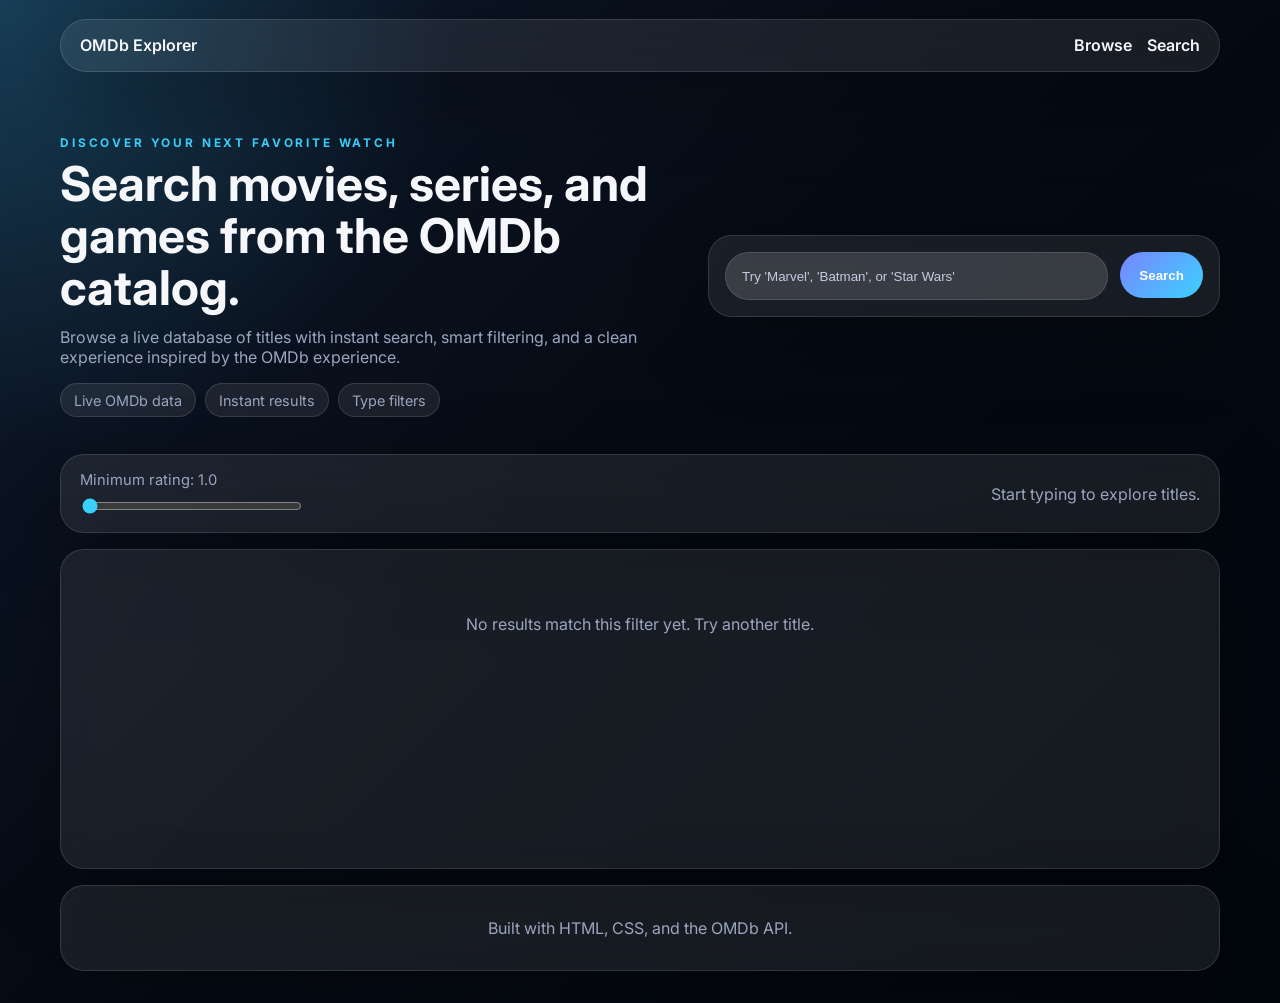
==== index.html @ db1e67c3 "Add files via upload final project" ====
<!DOCTYPE html>
<html lang="en">
  <head>
    <meta charset="UTF-8" />
    <meta name="viewport" content="width=device-width, initial-scale=1.0" />
    <title>OMDb Explorer</title>
    <link rel="preconnect" href="https://fonts.googleapis.com" />
    <link rel="preconnect" href="https://fonts.gstatic.com" crossorigin />
    <link
      href="https://fonts.googleapis.com/css2?family=Inter:wght@400;500;600;700&display=swap"
      rel="stylesheet"
    />
    <link rel="stylesheet" href="style.css" />
  </head>
  <body>
    <div class="page-shell">
      <header class="topbar">
        <nav class="nav" aria-label="Primary navigation">
          <a class="brand" href="#">OMDb Explorer</a>
          <div class="nav-links">
            <a class="nav-link" href="#results">Browse</a>
            <a class="nav-link" href="#search-form">Search</a>
          </div>
        </nav>
      </header>

      <main>
        <section class="hero">
          <div class="hero-copy">
            <p class="eyebrow">Discover your next favorite watch</p>
            <h1>Search movies, series, and games from the OMDb catalog.</h1>
            <p class="hero-text">
              Browse a live database of titles with instant search, smart filtering, and a clean experience inspired by the OMDb experience.
            </p>
            <div class="hero-badges" aria-label="Highlights">
              <span>Live OMDb data</span>
              <span>Instant results</span>
              <span>Type filters</span>
            </div>
          </div>

          <form id="search-form" class="search-card">
            <div class="search-stack">
              <label class="sr-only" for="search-input">Search title</label>
              <input
                id="search-input"
                name="query"
                type="text"
                placeholder="Try 'Marvel', 'Batman', or 'Star Wars'"
                autocomplete="off"
              />
            </div>
            <button type="submit">Search</button>
          </form>
        </section>

        <section class="toolbar" aria-label="Results controls">
          <div class="rating-control">
            <label for="rating-slider">Minimum rating: <span id="rating-value">1.0</span></label>
            <input id="rating-slider" type="range" min="1" max="10" step="0.5" value="1" />
          </div>
          <p id="status" class="status" aria-live="polite">Start typing to explore titles.</p>
        </section>

        <section id="results" class="results-section" aria-live="polite">
          <div id="loading" class="loading hidden" role="status" aria-label="Loading results">
            <div class="spinner"></div>
            <span>Loading results…</span>
          </div>
          <div id="results-grid" class="results-grid"></div>
        </section>
      </main>

      <footer class="footer">
        <p>Built with HTML, CSS, and the OMDb API.</p>
      </footer>
    </div>

    <script src="app.js"></script>
  </body>
</html>
---- style.css ----
:root {
  color-scheme: dark;
  --bg: #060b14;
  --bg-soft: #0f1a2d;
  --surface: rgba(255, 255, 255, 0.08);
  --surface-strong: rgba(255, 255, 255, 0.14);
  --text: #f6f7fb;
  --muted: #9aa6bf;
  --accent: #7a84ff;
  --accent-2: #3ad2ff;
  --border: rgba(255, 255, 255, 0.12);
  --shadow: 0 24px 80px rgba(0, 0, 0, 0.28);
}

* {
  box-sizing: border-box;
}

body {
  margin: 0;
  font-family: 'Inter', sans-serif;
  color: var(--text);
  background:
    radial-gradient(circle at top left, rgba(58, 210, 255, 0.2), transparent 28%),
    linear-gradient(135deg, var(--bg-soft) 0%, var(--bg) 45%, #02060d 100%);
  min-height: 100vh;
}

.page-shell {
  width: min(1160px, calc(100% - 2rem));
  margin: 0 auto;
  padding-bottom: 2rem;
}

.topbar {
  padding: 1.2rem 0;
}

.nav {
  display: flex;
  align-items: center;
  justify-content: space-between;
  padding: 0.95rem 1.2rem;
  background: rgba(255, 255, 255, 0.08);
  border: 1px solid var(--border);
  border-radius: 999px;
  backdrop-filter: blur(14px);
  box-shadow: var(--shadow);
}

.brand,
.nav-link {
  color: var(--text);
  text-decoration: none;
  font-weight: 600;
}

.nav-links {
  display: flex;
  gap: 0.9rem;
}

.hero {
  display: grid;
  grid-template-columns: 1.1fr 0.9fr;
  gap: 1.4rem;
  align-items: center;
  padding: 2.4rem 0 1.35rem;
}

.hero-copy {
  padding: 0.4rem 0;
}

.eyebrow {
  margin: 0 0 0.55rem;
  color: var(--accent-2);
  text-transform: uppercase;
  letter-spacing: 0.24em;
  font-size: 0.74rem;
  font-weight: 700;
}

.hero h1 {
  font-size: clamp(2rem, 4vw, 3rem);
  margin: 0 0 0.85rem;
  line-height: 1.08;
}

.hero-text {
  color: var(--muted);
  margin: 0;
  max-width: 680px;
  font-size: 1rem;
}

.hero-badges {
  display: flex;
  flex-wrap: wrap;
  gap: 0.6rem;
  margin-top: 1rem;
}

.hero-badges span {
  padding: 0.45rem 0.8rem;
  border-radius: 999px;
  background: rgba(255, 255, 255, 0.08);
  color: var(--muted);
  font-size: 0.9rem;
  border: 1px solid var(--border);
}

.search-card,
.toolbar,
.results-section,
.footer {
  background: rgba(255, 255, 255, 0.08);
  border: 1px solid var(--border);
  border-radius: 24px;
  backdrop-filter: blur(16px);
  box-shadow: var(--shadow);
}

.search-card {
  padding: 1rem;
  display: flex;
  gap: 0.75rem;
  align-items: flex-start;
}

.search-stack {
  display: flex;
  flex-direction: column;
  gap: 0.65rem;
  width: 100%;
}

.search-card input,
.toolbar select {
  width: 100%;
  padding: 0.95rem 1rem;
  border-radius: 999px;
  border: 1px solid var(--border);
  background: rgba(255, 255, 255, 0.14);
  color: var(--text);
  outline: none;
}

.search-card input::placeholder {
  color: #c5cce4;
}

.search-card button {
  border: 0;
  border-radius: 999px;
  padding: 0.95rem 1.2rem;
  background: linear-gradient(135deg, var(--accent), var(--accent-2));
  color: white;
  font-weight: 700;
  cursor: pointer;
  transition: transform 180ms ease, box-shadow 180ms ease;
}

.search-card button:hover {
  transform: translateY(-1px);
  box-shadow: 0 12px 24px rgba(58, 210, 255, 0.16);
}

.toolbar {
  display: flex;
  justify-content: space-between;
  align-items: center;
  padding: 1rem 1.2rem;
  margin: 0.6rem 0 1rem;
  gap: 1rem;
}

.rating-control {
  display: flex;
  flex-direction: column;
  gap: 0.4rem;
  min-width: 220px;
}

.rating-control label {
  color: var(--muted);
  font-size: 0.92rem;
}

.rating-control input[type="range"] {
  width: 100%;
  accent-color: var(--accent-2);
}

.toolbar-label {
  margin: 0 0 0.25rem;
  font-size: 0.76rem;
  color: var(--muted);
  text-transform: uppercase;
  letter-spacing: 0.15em;
}

.status {
  color: var(--muted);
  margin: 0;
}

.results-section {
  padding: 1rem;
  min-height: 320px;
}

.results-grid {
  display: grid;
  grid-template-columns: repeat(auto-fit, minmax(220px, 1fr));
  gap: 1rem;
}

.card {
  background: rgba(255, 255, 255, 0.08);
  border: 1px solid var(--border);
  border-radius: 18px;
  overflow: hidden;
  display: flex;
  flex-direction: column;
  transition: transform 180ms ease, border-color 180ms ease;
}

.card:hover {
  transform: translateY(-3px);
  border-color: rgba(58, 210, 255, 0.5);
}

.card img {
  width: 100%;
  aspect-ratio: 2 / 3;
  object-fit: cover;
  display: block;
  background: #111;
}

.card-body {
  padding: 0.95rem;
  display: flex;
  flex-direction: column;
  gap: 0.4rem;
}

.card h3 {
  margin: 0;
  font-size: 1rem;
}

.card p {
  margin: 0;
  color: var(--muted);
  font-size: 0.92rem;
}

.loading {
  display: flex;
  flex-direction: column;
  align-items: center;
  justify-content: center;
  gap: 0.75rem;
  color: var(--muted);
  min-height: 220px;
}

.spinner {
  width: 42px;
  height: 42px;
  border-radius: 50%;
  border: 4px solid rgba(255,255,255,0.22);
  border-top-color: var(--accent-2);
  animation: spin 0.7s linear infinite;
}

.hidden {
  display: none;
}

.empty-state {
  text-align: center;
  color: var(--muted);
  padding: 2rem 0;
}

.footer {
  margin-top: 1rem;
  text-align: center;
  padding: 1rem;
  color: var(--muted);
}

.sr-only {
  position: absolute;
  width: 1px;
  height: 1px;
  padding: 0;
  margin: -1px;
  overflow: hidden;
  clip: rect(0, 0, 0, 0);
  white-space: nowrap;
  border: 0;
}

@keyframes spin {
  to { transform: rotate(360deg); }
}

@media (max-width: 760px) {
  .hero {
    grid-template-columns: 1fr;
  }

  .search-card,
  .toolbar {
    flex-direction: column;
    align-items: stretch;
  }

  .search-card {
    align-items: stretch;
  }

  .toolbar {
    gap: 0.7rem;
  }

  .filter-group {
    width: 100%;
  }
}
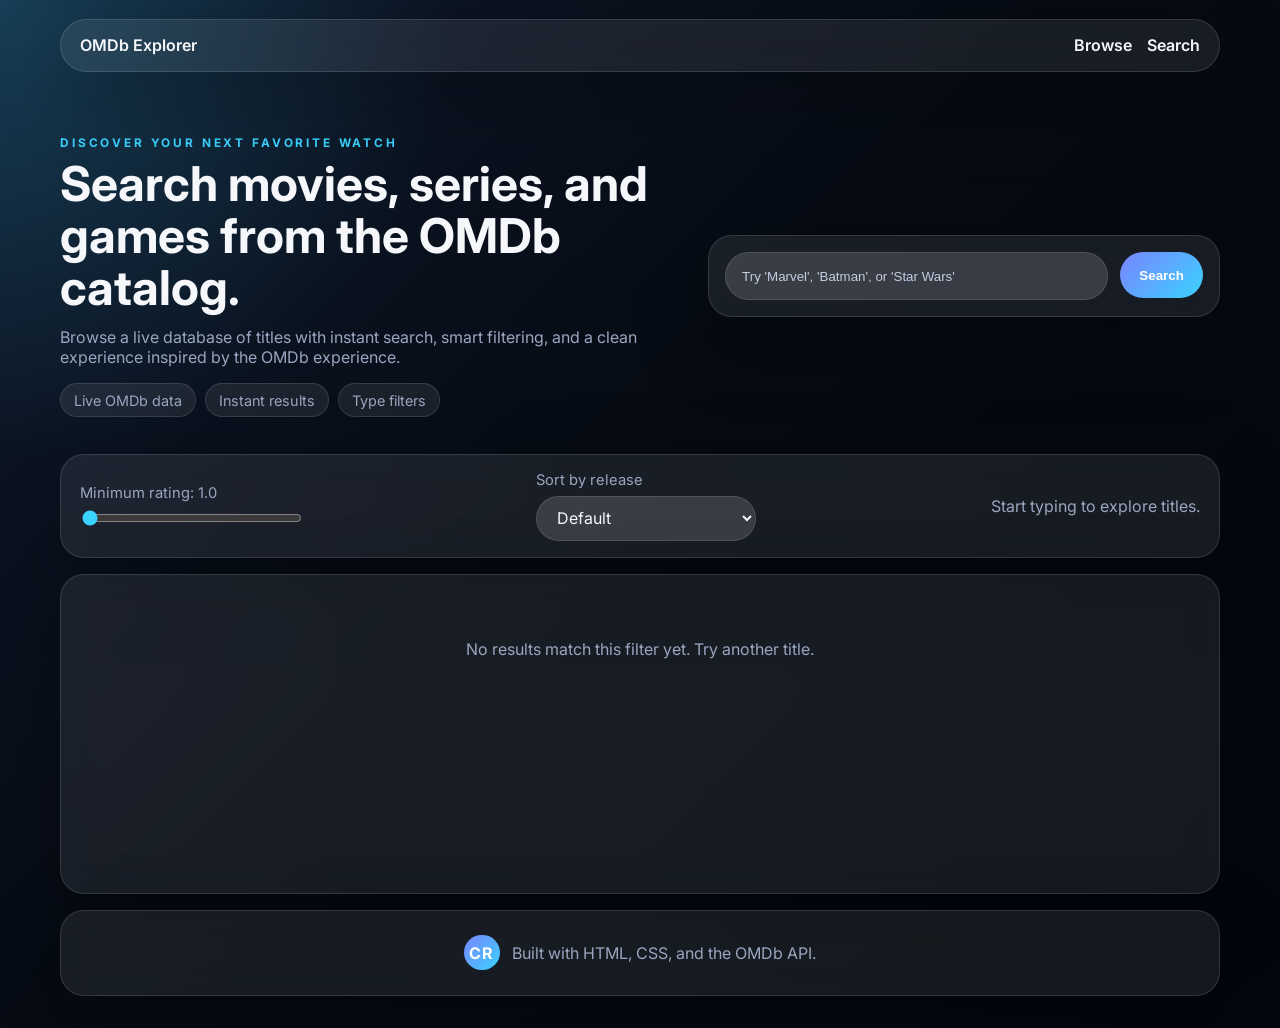
==== commit 68b42fa3: "updates" ====
--- a/index.html
+++ b/index.html
@@ -1,81 +1,91 @@
-<!DOCTYPE html>
-<html lang="en">
-  <head>
-    <meta charset="UTF-8" />
-    <meta name="viewport" content="width=device-width, initial-scale=1.0" />
-    <title>OMDb Explorer</title>
-    <link rel="preconnect" href="https://fonts.googleapis.com" />
-    <link rel="preconnect" href="https://fonts.gstatic.com" crossorigin />
-    <link
-      href="https://fonts.googleapis.com/css2?family=Inter:wght@400;500;600;700&display=swap"
-      rel="stylesheet"
-    />
-    <link rel="stylesheet" href="style.css" />
-  </head>
-  <body>
-    <div class="page-shell">
-      <header class="topbar">
-        <nav class="nav" aria-label="Primary navigation">
-          <a class="brand" href="#">OMDb Explorer</a>
-          <div class="nav-links">
-            <a class="nav-link" href="#results">Browse</a>
-            <a class="nav-link" href="#search-form">Search</a>
-          </div>
-        </nav>
-      </header>
-
-      <main>
-        <section class="hero">
-          <div class="hero-copy">
-            <p class="eyebrow">Discover your next favorite watch</p>
-            <h1>Search movies, series, and games from the OMDb catalog.</h1>
-            <p class="hero-text">
-              Browse a live database of titles with instant search, smart filtering, and a clean experience inspired by the OMDb experience.
-            </p>
-            <div class="hero-badges" aria-label="Highlights">
-              <span>Live OMDb data</span>
-              <span>Instant results</span>
-              <span>Type filters</span>
-            </div>
-          </div>
-
-          <form id="search-form" class="search-card">
-            <div class="search-stack">
-              <label class="sr-only" for="search-input">Search title</label>
-              <input
-                id="search-input"
-                name="query"
-                type="text"
-                placeholder="Try 'Marvel', 'Batman', or 'Star Wars'"
-                autocomplete="off"
-              />
-            </div>
-            <button type="submit">Search</button>
-          </form>
-        </section>
-
-        <section class="toolbar" aria-label="Results controls">
-          <div class="rating-control">
-            <label for="rating-slider">Minimum rating: <span id="rating-value">1.0</span></label>
-            <input id="rating-slider" type="range" min="1" max="10" step="0.5" value="1" />
-          </div>
-          <p id="status" class="status" aria-live="polite">Start typing to explore titles.</p>
-        </section>
-
-        <section id="results" class="results-section" aria-live="polite">
-          <div id="loading" class="loading hidden" role="status" aria-label="Loading results">
-            <div class="spinner"></div>
-            <span>Loading results…</span>
-          </div>
-          <div id="results-grid" class="results-grid"></div>
-        </section>
-      </main>
-
-      <footer class="footer">
-        <p>Built with HTML, CSS, and the OMDb API.</p>
-      </footer>
-    </div>
-
-    <script src="app.js"></script>
-  </body>
-</html>
+<!DOCTYPE html>
+<html lang="en">
+  <head>
+    <meta charset="UTF-8" />
+    <meta name="viewport" content="width=device-width, initial-scale=1.0" />
+    <title>OMDb Explorer</title>
+    <link rel="preconnect" href="https://fonts.googleapis.com" />
+    <link rel="preconnect" href="https://fonts.gstatic.com" crossorigin />
+    <link
+      href="https://fonts.googleapis.com/css2?family=Inter:wght@400;500;600;700&display=swap"
+      rel="stylesheet"
+    />
+    <link rel="stylesheet" href="style.css" />
+  </head>
+  <body>
+    <div class="page-shell">
+      <header class="topbar">
+        <nav class="nav" aria-label="Primary navigation">
+          <a class="brand" href="#">OMDb Explorer</a>
+          <div class="nav-links">
+            <a class="nav-link" href="#results">Browse</a>
+            <a class="nav-link" href="#search-form">Search</a>
+          </div>
+        </nav>
+      </header>
+
+      <main>
+        <section class="hero">
+          <div class="hero-copy">
+            <p class="eyebrow">Discover your next favorite watch</p>
+            <h1>Search movies, series, and games from the OMDb catalog.</h1>
+            <p class="hero-text">
+              Browse a live database of titles with instant search, smart filtering, and a clean experience inspired by the OMDb experience.
+            </p>
+            <div class="hero-badges" aria-label="Highlights">
+              <span>Live OMDb data</span>
+              <span>Instant results</span>
+              <span>Type filters</span>
+            </div>
+          </div>
+
+          <form id="search-form" class="search-card">
+            <div class="search-stack">
+              <label class="sr-only" for="search-input">Search title</label>
+              <input
+                id="search-input"
+                name="query"
+                type="text"
+                placeholder="Try 'Marvel', 'Batman', or 'Star Wars'"
+                autocomplete="off"
+              />
+            </div>
+            <button type="submit">Search</button>
+          </form>
+        </section>
+
+        <section class="toolbar" aria-label="Results controls">
+          <div class="rating-control">
+            <label for="rating-slider">Minimum rating: <span id="rating-value">1.0</span></label>
+            <input id="rating-slider" type="range" min="1" max="10" step="0.5" value="1" />
+          </div>
+          <div class="rating-control">
+            <label for="sort-select">Sort by release</label>
+            <select id="sort-select">
+              <option value="default">Default</option>
+              <option value="newest">Newest first</option>
+            </select>
+          </div>
+          <p id="status" class="status" aria-live="polite">Start typing to explore titles.</p>
+        </section>
+
+        <section id="results" class="results-section" aria-live="polite">
+          <div id="loading" class="loading hidden" role="status" aria-label="Loading results">
+            <div class="spinner"></div>
+            <span>Loading results…</span>
+          </div>
+          <div id="results-grid" class="results-grid"></div>
+        </section>
+      </main>
+
+      <footer class="footer">
+        <div class="footer-brand" aria-label="Personal logo">
+          <span class="footer-logo">CR</span>
+          <p>Built with HTML, CSS, and the OMDb API.</p>
+        </div>
+      </footer>
+    </div>
+
+    <script src="app.js"></script>
+  </body>
+</html>
--- a/style.css
+++ b/style.css
@@ -1,334 +1,365 @@
-:root {
-  color-scheme: dark;
-  --bg: #060b14;
-  --bg-soft: #0f1a2d;
-  --surface: rgba(255, 255, 255, 0.08);
-  --surface-strong: rgba(255, 255, 255, 0.14);
-  --text: #f6f7fb;
-  --muted: #9aa6bf;
-  --accent: #7a84ff;
-  --accent-2: #3ad2ff;
-  --border: rgba(255, 255, 255, 0.12);
-  --shadow: 0 24px 80px rgba(0, 0, 0, 0.28);
-}
-
-* {
-  box-sizing: border-box;
-}
-
-body {
-  margin: 0;
-  font-family: 'Inter', sans-serif;
-  color: var(--text);
-  background:
-    radial-gradient(circle at top left, rgba(58, 210, 255, 0.2), transparent 28%),
-    linear-gradient(135deg, var(--bg-soft) 0%, var(--bg) 45%, #02060d 100%);
-  min-height: 100vh;
-}
-
-.page-shell {
-  width: min(1160px, calc(100% - 2rem));
-  margin: 0 auto;
-  padding-bottom: 2rem;
-}
-
-.topbar {
-  padding: 1.2rem 0;
-}
-
-.nav {
-  display: flex;
-  align-items: center;
-  justify-content: space-between;
-  padding: 0.95rem 1.2rem;
-  background: rgba(255, 255, 255, 0.08);
-  border: 1px solid var(--border);
-  border-radius: 999px;
-  backdrop-filter: blur(14px);
-  box-shadow: var(--shadow);
-}
-
-.brand,
-.nav-link {
-  color: var(--text);
-  text-decoration: none;
-  font-weight: 600;
-}
-
-.nav-links {
-  display: flex;
-  gap: 0.9rem;
-}
-
-.hero {
-  display: grid;
-  grid-template-columns: 1.1fr 0.9fr;
-  gap: 1.4rem;
-  align-items: center;
-  padding: 2.4rem 0 1.35rem;
-}
-
-.hero-copy {
-  padding: 0.4rem 0;
-}
-
-.eyebrow {
-  margin: 0 0 0.55rem;
-  color: var(--accent-2);
-  text-transform: uppercase;
-  letter-spacing: 0.24em;
-  font-size: 0.74rem;
-  font-weight: 700;
-}
-
-.hero h1 {
-  font-size: clamp(2rem, 4vw, 3rem);
-  margin: 0 0 0.85rem;
-  line-height: 1.08;
-}
-
-.hero-text {
-  color: var(--muted);
-  margin: 0;
-  max-width: 680px;
-  font-size: 1rem;
-}
-
-.hero-badges {
-  display: flex;
-  flex-wrap: wrap;
-  gap: 0.6rem;
-  margin-top: 1rem;
-}
-
-.hero-badges span {
-  padding: 0.45rem 0.8rem;
-  border-radius: 999px;
-  background: rgba(255, 255, 255, 0.08);
-  color: var(--muted);
-  font-size: 0.9rem;
-  border: 1px solid var(--border);
-}
-
-.search-card,
-.toolbar,
-.results-section,
-.footer {
-  background: rgba(255, 255, 255, 0.08);
-  border: 1px solid var(--border);
-  border-radius: 24px;
-  backdrop-filter: blur(16px);
-  box-shadow: var(--shadow);
-}
-
-.search-card {
-  padding: 1rem;
-  display: flex;
-  gap: 0.75rem;
-  align-items: flex-start;
-}
-
-.search-stack {
-  display: flex;
-  flex-direction: column;
-  gap: 0.65rem;
-  width: 100%;
-}
-
-.search-card input,
-.toolbar select {
-  width: 100%;
-  padding: 0.95rem 1rem;
-  border-radius: 999px;
-  border: 1px solid var(--border);
-  background: rgba(255, 255, 255, 0.14);
-  color: var(--text);
-  outline: none;
-}
-
-.search-card input::placeholder {
-  color: #c5cce4;
-}
-
-.search-card button {
-  border: 0;
-  border-radius: 999px;
-  padding: 0.95rem 1.2rem;
-  background: linear-gradient(135deg, var(--accent), var(--accent-2));
-  color: white;
-  font-weight: 700;
-  cursor: pointer;
-  transition: transform 180ms ease, box-shadow 180ms ease;
-}
-
-.search-card button:hover {
-  transform: translateY(-1px);
-  box-shadow: 0 12px 24px rgba(58, 210, 255, 0.16);
-}
-
-.toolbar {
-  display: flex;
-  justify-content: space-between;
-  align-items: center;
-  padding: 1rem 1.2rem;
-  margin: 0.6rem 0 1rem;
-  gap: 1rem;
-}
-
-.rating-control {
-  display: flex;
-  flex-direction: column;
-  gap: 0.4rem;
-  min-width: 220px;
-}
-
-.rating-control label {
-  color: var(--muted);
-  font-size: 0.92rem;
-}
-
-.rating-control input[type="range"] {
-  width: 100%;
-  accent-color: var(--accent-2);
-}
-
-.toolbar-label {
-  margin: 0 0 0.25rem;
-  font-size: 0.76rem;
-  color: var(--muted);
-  text-transform: uppercase;
-  letter-spacing: 0.15em;
-}
-
-.status {
-  color: var(--muted);
-  margin: 0;
-}
-
-.results-section {
-  padding: 1rem;
-  min-height: 320px;
-}
-
-.results-grid {
-  display: grid;
-  grid-template-columns: repeat(auto-fit, minmax(220px, 1fr));
-  gap: 1rem;
-}
-
-.card {
-  background: rgba(255, 255, 255, 0.08);
-  border: 1px solid var(--border);
-  border-radius: 18px;
-  overflow: hidden;
-  display: flex;
-  flex-direction: column;
-  transition: transform 180ms ease, border-color 180ms ease;
-}
-
-.card:hover {
-  transform: translateY(-3px);
-  border-color: rgba(58, 210, 255, 0.5);
-}
-
-.card img {
-  width: 100%;
-  aspect-ratio: 2 / 3;
-  object-fit: cover;
-  display: block;
-  background: #111;
-}
-
-.card-body {
-  padding: 0.95rem;
-  display: flex;
-  flex-direction: column;
-  gap: 0.4rem;
-}
-
-.card h3 {
-  margin: 0;
-  font-size: 1rem;
-}
-
-.card p {
-  margin: 0;
-  color: var(--muted);
-  font-size: 0.92rem;
-}
-
-.loading {
-  display: flex;
-  flex-direction: column;
-  align-items: center;
-  justify-content: center;
-  gap: 0.75rem;
-  color: var(--muted);
-  min-height: 220px;
-}
-
-.spinner {
-  width: 42px;
-  height: 42px;
-  border-radius: 50%;
-  border: 4px solid rgba(255,255,255,0.22);
-  border-top-color: var(--accent-2);
-  animation: spin 0.7s linear infinite;
-}
-
-.hidden {
-  display: none;
-}
-
-.empty-state {
-  text-align: center;
-  color: var(--muted);
-  padding: 2rem 0;
-}
-
-.footer {
-  margin-top: 1rem;
-  text-align: center;
-  padding: 1rem;
-  color: var(--muted);
-}
-
-.sr-only {
-  position: absolute;
-  width: 1px;
-  height: 1px;
-  padding: 0;
-  margin: -1px;
-  overflow: hidden;
-  clip: rect(0, 0, 0, 0);
-  white-space: nowrap;
-  border: 0;
-}
-
-@keyframes spin {
-  to { transform: rotate(360deg); }
-}
-
-@media (max-width: 760px) {
-  .hero {
-    grid-template-columns: 1fr;
-  }
-
-  .search-card,
-  .toolbar {
-    flex-direction: column;
-    align-items: stretch;
-  }
-
-  .search-card {
-    align-items: stretch;
-  }
-
-  .toolbar {
-    gap: 0.7rem;
-  }
-
-  .filter-group {
-    width: 100%;
-  }
-}
+:root {
+  color-scheme: dark;
+  --bg: #060b14;
+  --bg-soft: #0f1a2d;
+  --surface: rgba(255, 255, 255, 0.08);
+  --surface-strong: rgba(255, 255, 255, 0.14);
+  --text: #f6f7fb;
+  --muted: #9aa6bf;
+  --accent: #7a84ff;
+  --accent-2: #3ad2ff;
+  --border: rgba(255, 255, 255, 0.12);
+  --shadow: 0 24px 80px rgba(0, 0, 0, 0.28);
+}
+
+* {
+  box-sizing: border-box;
+}
+
+body {
+  margin: 0;
+  font-family: 'Inter', sans-serif;
+  color: var(--text);
+  background:
+    radial-gradient(circle at top left, rgba(58, 210, 255, 0.2), transparent 28%),
+    linear-gradient(135deg, var(--bg-soft) 0%, var(--bg) 45%, #02060d 100%);
+  min-height: 100vh;
+}
+
+.page-shell {
+  width: min(1160px, calc(100% - 2rem));
+  margin: 0 auto;
+  padding-bottom: 2rem;
+}
+
+.topbar {
+  padding: 1.2rem 0;
+}
+
+.nav {
+  display: flex;
+  align-items: center;
+  justify-content: space-between;
+  padding: 0.95rem 1.2rem;
+  background: rgba(255, 255, 255, 0.08);
+  border: 1px solid var(--border);
+  border-radius: 999px;
+  backdrop-filter: blur(14px);
+  box-shadow: var(--shadow);
+}
+
+.brand,
+.nav-link {
+  color: var(--text);
+  text-decoration: none;
+  font-weight: 600;
+}
+
+.nav-links {
+  display: flex;
+  gap: 0.9rem;
+}
+
+.hero {
+  display: grid;
+  grid-template-columns: 1.1fr 0.9fr;
+  gap: 1.4rem;
+  align-items: center;
+  padding: 2.4rem 0 1.35rem;
+}
+
+.hero-copy {
+  padding: 0.4rem 0;
+}
+
+.eyebrow {
+  margin: 0 0 0.55rem;
+  color: var(--accent-2);
+  text-transform: uppercase;
+  letter-spacing: 0.24em;
+  font-size: 0.74rem;
+  font-weight: 700;
+}
+
+.hero h1 {
+  font-size: clamp(2rem, 4vw, 3rem);
+  margin: 0 0 0.85rem;
+  line-height: 1.08;
+}
+
+.hero-text {
+  color: var(--muted);
+  margin: 0;
+  max-width: 680px;
+  font-size: 1rem;
+}
+
+.hero-badges {
+  display: flex;
+  flex-wrap: wrap;
+  gap: 0.6rem;
+  margin-top: 1rem;
+}
+
+.hero-badges span {
+  padding: 0.45rem 0.8rem;
+  border-radius: 999px;
+  background: rgba(255, 255, 255, 0.08);
+  color: var(--muted);
+  font-size: 0.9rem;
+  border: 1px solid var(--border);
+}
+
+.search-card,
+.toolbar,
+.results-section,
+.footer {
+  background: rgba(255, 255, 255, 0.08);
+  border: 1px solid var(--border);
+  border-radius: 24px;
+  backdrop-filter: blur(16px);
+  box-shadow: var(--shadow);
+}
+
+.search-card {
+  padding: 1rem;
+  display: flex;
+  gap: 0.75rem;
+  align-items: flex-start;
+}
+
+.search-stack {
+  display: flex;
+  flex-direction: column;
+  gap: 0.65rem;
+  width: 100%;
+}
+
+.search-card input,
+.toolbar select {
+  width: 100%;
+  padding: 0.95rem 1rem;
+  border-radius: 999px;
+  border: 1px solid var(--border);
+  background: rgba(255, 255, 255, 0.14);
+  color: var(--text);
+  outline: none;
+}
+
+.search-card input::placeholder {
+  color: #c5cce4;
+}
+
+.search-card button {
+  border: 0;
+  border-radius: 999px;
+  padding: 0.95rem 1.2rem;
+  background: linear-gradient(135deg, var(--accent), var(--accent-2));
+  color: white;
+  font-weight: 700;
+  cursor: pointer;
+  transition: transform 180ms ease, box-shadow 180ms ease;
+}
+
+.search-card button:hover {
+  transform: translateY(-1px);
+  box-shadow: 0 12px 24px rgba(58, 210, 255, 0.16);
+}
+
+.toolbar {
+  display: flex;
+  justify-content: space-between;
+  align-items: center;
+  padding: 1rem 1.2rem;
+  margin: 0.6rem 0 1rem;
+  gap: 1rem;
+}
+
+.rating-control {
+  display: flex;
+  flex-direction: column;
+  gap: 0.4rem;
+  min-width: 220px;
+}
+
+.rating-control label {
+  color: var(--muted);
+  font-size: 0.92rem;
+}
+
+.rating-control input[type="range"] {
+  width: 100%;
+  accent-color: var(--accent-2);
+}
+
+.rating-control select {
+  width: 100%;
+  min-height: 2.7rem;
+  padding: 0.65rem 1rem;
+  border-radius: 999px;
+  border: 1px solid var(--border);
+  background: rgba(255, 255, 255, 0.14);
+  color: var(--text);
+  font: inherit;
+  appearance: auto;
+}
+
+.toolbar-label {
+  margin: 0 0 0.25rem;
+  font-size: 0.76rem;
+  color: var(--muted);
+  text-transform: uppercase;
+  letter-spacing: 0.15em;
+}
+
+.status {
+  color: var(--muted);
+  margin: 0;
+}
+
+.results-section {
+  padding: 1rem;
+  min-height: 320px;
+}
+
+.results-grid {
+  display: grid;
+  grid-template-columns: repeat(auto-fit, minmax(220px, 1fr));
+  gap: 1rem;
+}
+
+.card {
+  background: rgba(255, 255, 255, 0.08);
+  border: 1px solid var(--border);
+  border-radius: 18px;
+  overflow: hidden;
+  display: flex;
+  flex-direction: column;
+  transition: transform 180ms ease, border-color 180ms ease;
+}
+
+.card:hover {
+  transform: translateY(-3px);
+  border-color: rgba(58, 210, 255, 0.5);
+}
+
+.card img {
+  width: 100%;
+  aspect-ratio: 2 / 3;
+  object-fit: cover;
+  display: block;
+  background: #111;
+}
+
+.card-body {
+  padding: 0.95rem;
+  display: flex;
+  flex-direction: column;
+  gap: 0.4rem;
+}
+
+.card h3 {
+  margin: 0;
+  font-size: 1rem;
+}
+
+.card p {
+  margin: 0;
+  color: var(--muted);
+  font-size: 0.92rem;
+}
+
+.loading {
+  display: flex;
+  flex-direction: column;
+  align-items: center;
+  justify-content: center;
+  gap: 0.75rem;
+  color: var(--muted);
+  min-height: 220px;
+}
+
+.spinner {
+  width: 42px;
+  height: 42px;
+  border-radius: 50%;
+  border: 4px solid rgba(255,255,255,0.22);
+  border-top-color: var(--accent-2);
+  animation: spin 0.7s linear infinite;
+}
+
+.hidden {
+  display: none;
+}
+
+.empty-state {
+  text-align: center;
+  color: var(--muted);
+  padding: 2rem 0;
+}
+
+.footer {
+  margin-top: 1rem;
+  text-align: center;
+  padding: 1rem;
+  color: var(--muted);
+}
+
+.footer-brand {
+  display: inline-flex;
+  align-items: center;
+  gap: 0.75rem;
+}
+
+.footer-logo {
+  display: inline-flex;
+  align-items: center;
+  justify-content: center;
+  width: 2.2rem;
+  height: 2.2rem;
+  border-radius: 999px;
+  background: linear-gradient(135deg, var(--accent), var(--accent-2));
+  color: white;
+  font-weight: 700;
+  letter-spacing: 0.08em;
+}
+
+.sr-only {
+  position: absolute;
+  width: 1px;
+  height: 1px;
+  padding: 0;
+  margin: -1px;
+  overflow: hidden;
+  clip: rect(0, 0, 0, 0);
+  white-space: nowrap;
+  border: 0;
+}
+
+@keyframes spin {
+  to { transform: rotate(360deg); }
+}
+
+@media (max-width: 760px) {
+  .hero {
+    grid-template-columns: 1fr;
+  }
+
+  .search-card,
+  .toolbar {
+    flex-direction: column;
+    align-items: stretch;
+  }
+
+  .search-card {
+    align-items: stretch;
+  }
+
+  .toolbar {
+    gap: 0.7rem;
+  }
+
+  .filter-group {
+    width: 100%;
+  }
+}
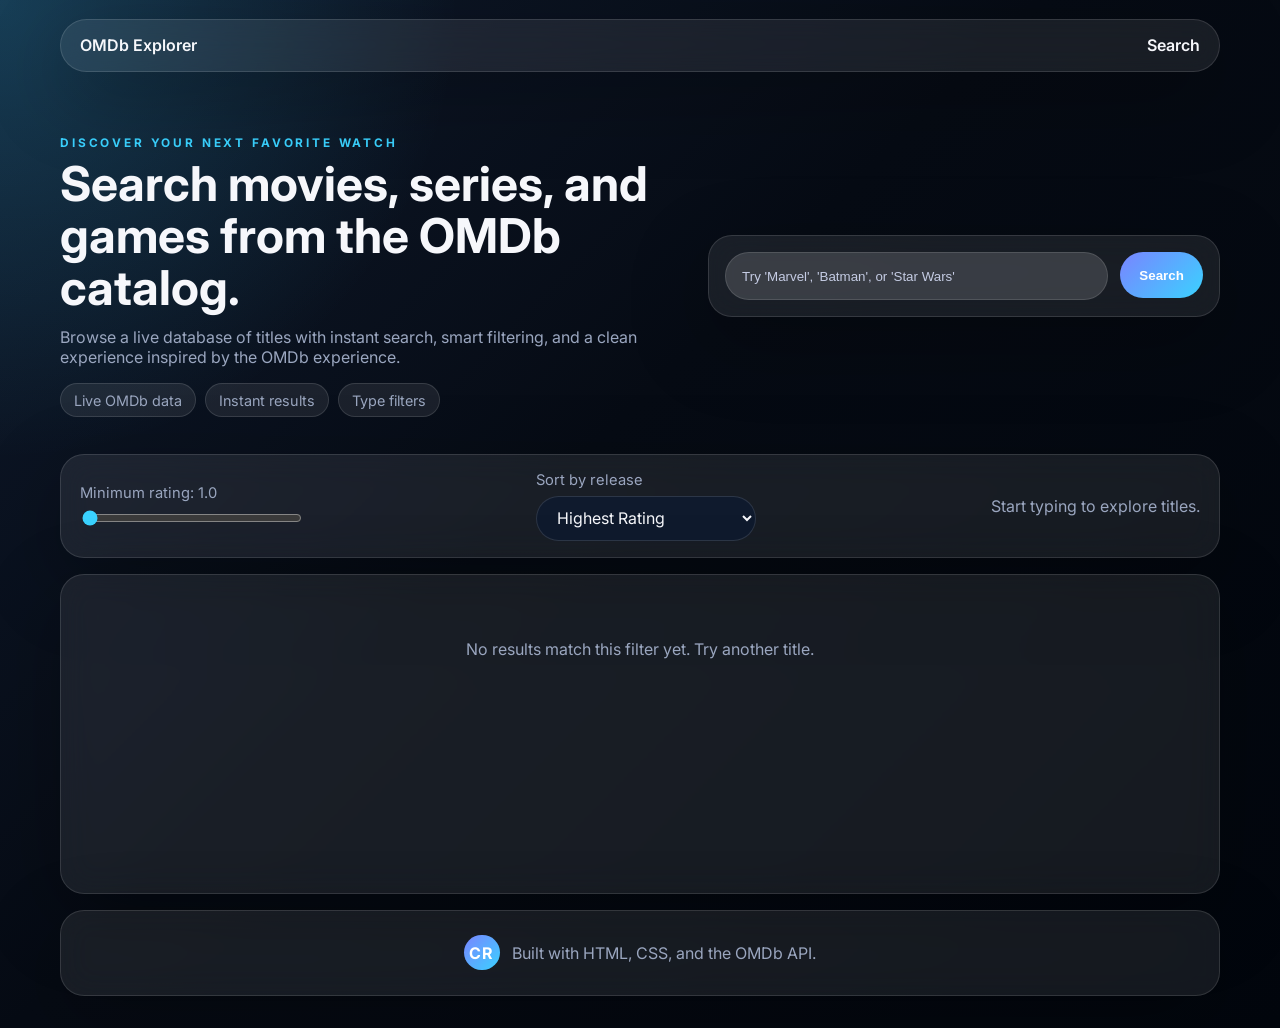
==== commit 2ecd7542: "updates" ====
--- a/index.html
+++ b/index.html
@@ -18,7 +18,6 @@
         <nav class="nav" aria-label="Primary navigation">
           <a class="brand" href="#">OMDb Explorer</a>
           <div class="nav-links">
-            <a class="nav-link" href="#results">Browse</a>
             <a class="nav-link" href="#search-form">Search</a>
           </div>
         </nav>
@@ -62,8 +61,9 @@
           <div class="rating-control">
             <label for="sort-select">Sort by release</label>
             <select id="sort-select">
-              <option value="default">Default</option>
+              <option value="rating" selected>Highest Rating</option>
               <option value="newest">Newest first</option>
+              <option value="oldest">Oldest first</option>
             </select>
           </div>
           <p id="status" class="status" aria-live="polite">Start typing to explore titles.</p>
@@ -75,6 +75,11 @@
             <span>Loading results…</span>
           </div>
           <div id="results-grid" class="results-grid"></div>
+        </section>
+
+        <section id="detail-view" class="detail-view hidden" aria-live="polite">
+          <button id="back-to-results" class="back-button" type="button">← Back to results</button>
+          <div id="detail-content" class="detail-content"></div>
         </section>
       </main>
 
--- a/style.css
+++ b/style.css
@@ -198,10 +198,22 @@
   padding: 0.65rem 1rem;
   border-radius: 999px;
   border: 1px solid var(--border);
-  background: rgba(255, 255, 255, 0.14);
+  background: var(--bg-soft);
   color: var(--text);
   font: inherit;
   appearance: auto;
+}
+
+.rating-control select option {
+  background: var(--bg-soft);
+  color: var(--text);
+}
+
+.rating-control select option:checked,
+.rating-control select option:hover,
+.rating-control select option:focus {
+  background: linear-gradient(135deg, var(--accent), var(--accent-2));
+  color: white;
 }
 
 .toolbar-label {
@@ -239,11 +251,19 @@
 }
 
 .card:hover {
-  transform: translateY(-3px);
+  transform: translateY(-20px) scale(1.02);
   border-color: rgba(58, 210, 255, 0.5);
 }
 
-.card img {
+.card-link {
+  display: flex;
+  flex-direction: column;
+  color: inherit;
+  text-decoration: none;
+  flex: 1;
+}
+
+.card-link img {
   width: 100%;
   aspect-ratio: 2 / 3;
   object-fit: cover;
@@ -256,6 +276,63 @@
   display: flex;
   flex-direction: column;
   gap: 0.4rem;
+  flex: 1;
+}
+
+.detail-card {
+  margin-top: 1.5rem;
+  padding: 1.5rem;
+  background: rgba(255, 255, 255, 0.08);
+  border: 1px solid var(--border);
+  border-radius: 24px;
+  box-shadow: var(--shadow);
+}
+
+.back-button {
+  border: 1px solid var(--border);
+  border-radius: 999px;
+  padding: 0.7rem 1rem;
+  margin-bottom: 1rem;
+  background: rgba(255, 255, 255, 0.08);
+  color: var(--text);
+  font-weight: 600;
+  cursor: pointer;
+  transition: background 180ms ease, transform 180ms ease;
+}
+
+.back-button:hover {
+  background: rgba(255, 255, 255, 0.14);
+  transform: translateY(-1px);
+}
+
+.back-link {
+  display: inline-block;
+  color: var(--accent-2);
+  text-decoration: none;
+  margin-bottom: 1rem;
+  font-weight: 600;
+}
+
+.detail-layout {
+  display: grid;
+  grid-template-columns: minmax(240px, 320px) 1fr;
+  gap: 1.5rem;
+  align-items: start;
+}
+
+.detail-poster {
+  width: 100%;
+  border-radius: 18px;
+  box-shadow: 0 16px 40px rgba(0, 0, 0, 0.28);
+}
+
+.detail-info h1 {
+  margin-top: 0;
+  margin-bottom: 0.75rem;
+}
+
+.detail-info p {
+  margin: 0.4rem 0;
 }
 
 .card h3 {
@@ -363,3 +440,4 @@
     width: 100%;
   }
 }
+
